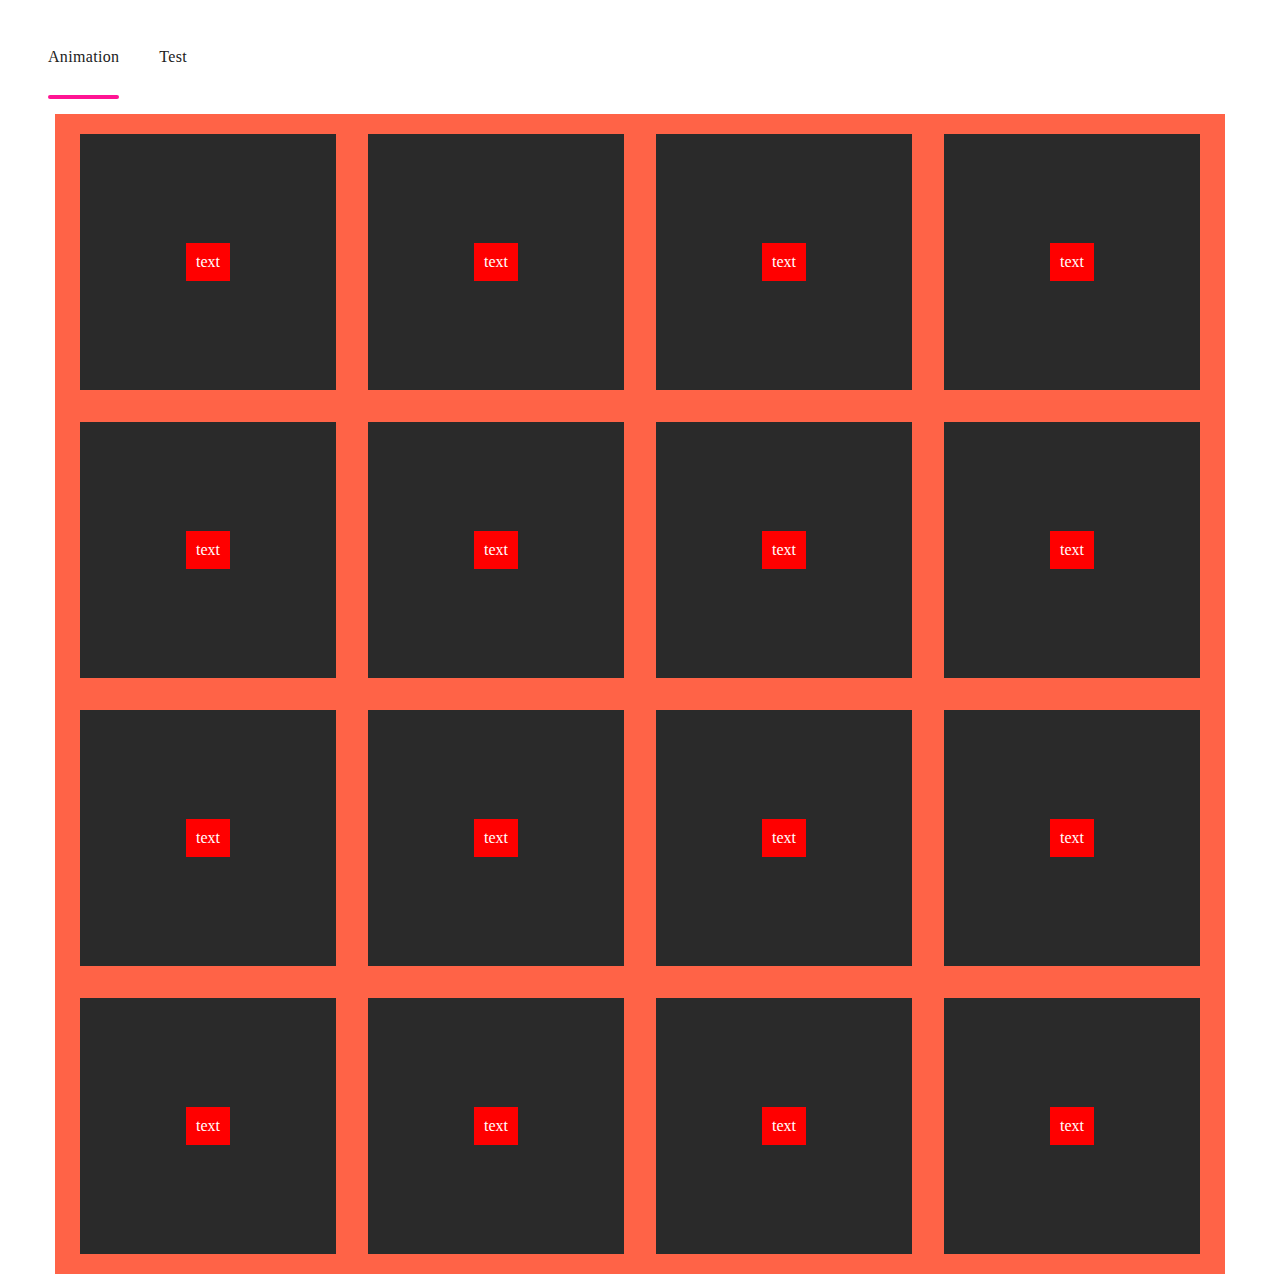
==== index.html @ f9399d8f "qwe" ====
<!DOCTYPE html>
<html lang="en">

<head>
    <meta charset="UTF-8" />
    <meta http-equiv="X-UA-Compatible" content="IE=edge" />
    <meta name="viewport" content="width=device-width, initial-scale=1.0" />
    <title>Document</title>
    <link rel="stylesheet" href="./css/styles.css" />
</head>

<body>
    <header class="header">
        <ul>
            <li><a class="header__link current" href="./index.html">Animation</a></li>
            <li><a class="header__link" href="./">Test</a></li>
            <li><a class="header__link" href=""></a></li>
        </ul>
    </header>
    <div class="container">
        <div class="thumb">
            <p class="text">text</p>
        </div>
        <div class="thumb">
            <p class="text">text</p>
        </div>
        <div class="thumb">
            <p class="text">text</p>
        </div>
        <div class="thumb">
            <p class="text">text</p>
        </div>
        <div class="thumb">
            <p class="text">text</p>
        </div>
        <div class="thumb">
            <p class="text">text</p>
        </div>
        <div class="thumb">
            <p class="text">text</p>
        </div>
        <div class="thumb">
            <p class="text">text</p>
        </div>
        <div class="thumb">
            <p class="text">text</p>
        </div>
        <div class="thumb">
            <p class="text">text</p>
        </div>
        <div class="thumb">
            <p class="text">text</p>
        </div>
        <div class="thumb">
            <p class="text">text</p>
        </div>
        <div class="thumb">
            <p class="text">text</p>
        </div>
        <div class="thumb">
            <p class="text">text</p>
        </div>
        <div class="thumb">
            <p class="text">text</p>
        </div>
        <div class="thumb">
            <p class="text">text</p>
        </div>
    </div>
</body>

</html>
---- css/styles.css ----
*,
*::after,
*::before {
  box-sizing: border-box;
}

.container {
  padding: 20px 0;
  width: 1170px;
  margin: 0 auto;
  display: flex;
  flex-wrap: wrap;
  justify-content: center;
  gap: 32px;

  background-color: tomato;
}

header ul {
  display: flex;
  gap: 40px;
  list-style: none;
}
header li {
  position: relative;
}
.header__link {
  display: block;
  padding: 32px 0;
  color: #212121;
  letter-spacing: 0.02em;
  transition: color 250ms cubic-bezier(0.4, 0, 0.2, 1);
  text-decoration: none;
}

.current::after {
  position: absolute;
  bottom: -1px;
  left: 0;
  content: "";
  width: 100%;
  height: 4px;
  border-radius: 2px;
  -webkit-animation: changeScale 500ms cubic-bezier(0.4, 0, 0.2, 1);
  animation: changeScale 500ms cubic-bezier(0.4, 0, 0.2, 1);
  background-color: deeppink;
}
.header__link:hover,
.header__link:focus {
  color: deeppink;
}

.thumb {
  position: relative;
  display: flex;
  align-items: center;
  justify-content: center;
  width: 256px;
  height: 256px;
  background-color: #2a2a2a;

  animation: thumbScale 500ms linear;
  transition: transform 500ms linear;
}

.thumb:focus,
.thumb:hover {
  transform: skew(-10deg);
}

.thumb::after {
  content: "";
  position: absolute;
  top: 50%;
  left: 50%;
  transform: translate(-50%, -50%);
  width: 236px;
  height: 236px;

  animation: afterBorder 2000ms linear infinite;
}

.text {
  z-index: 1;
  color: #ffffff;
  background-color: red;
  padding: 10px 10px;

  transform: rotate(0);
  transition: transform 500ms linear, background-color 500ms linear;
}

.text:hover,
.text:focus {
  transform: rotate(720deg);
  background-color: lightblue;
}

@keyframes afterBorder {
  0% {
    border: 3px dotted pink;
  }
  100% {
    border: 3px dashed pink;
  }
}

@keyframes thumbScale {
  0% {
    transform: scale(0);
  }

  100% {
    transform: scale(1);
  }
}
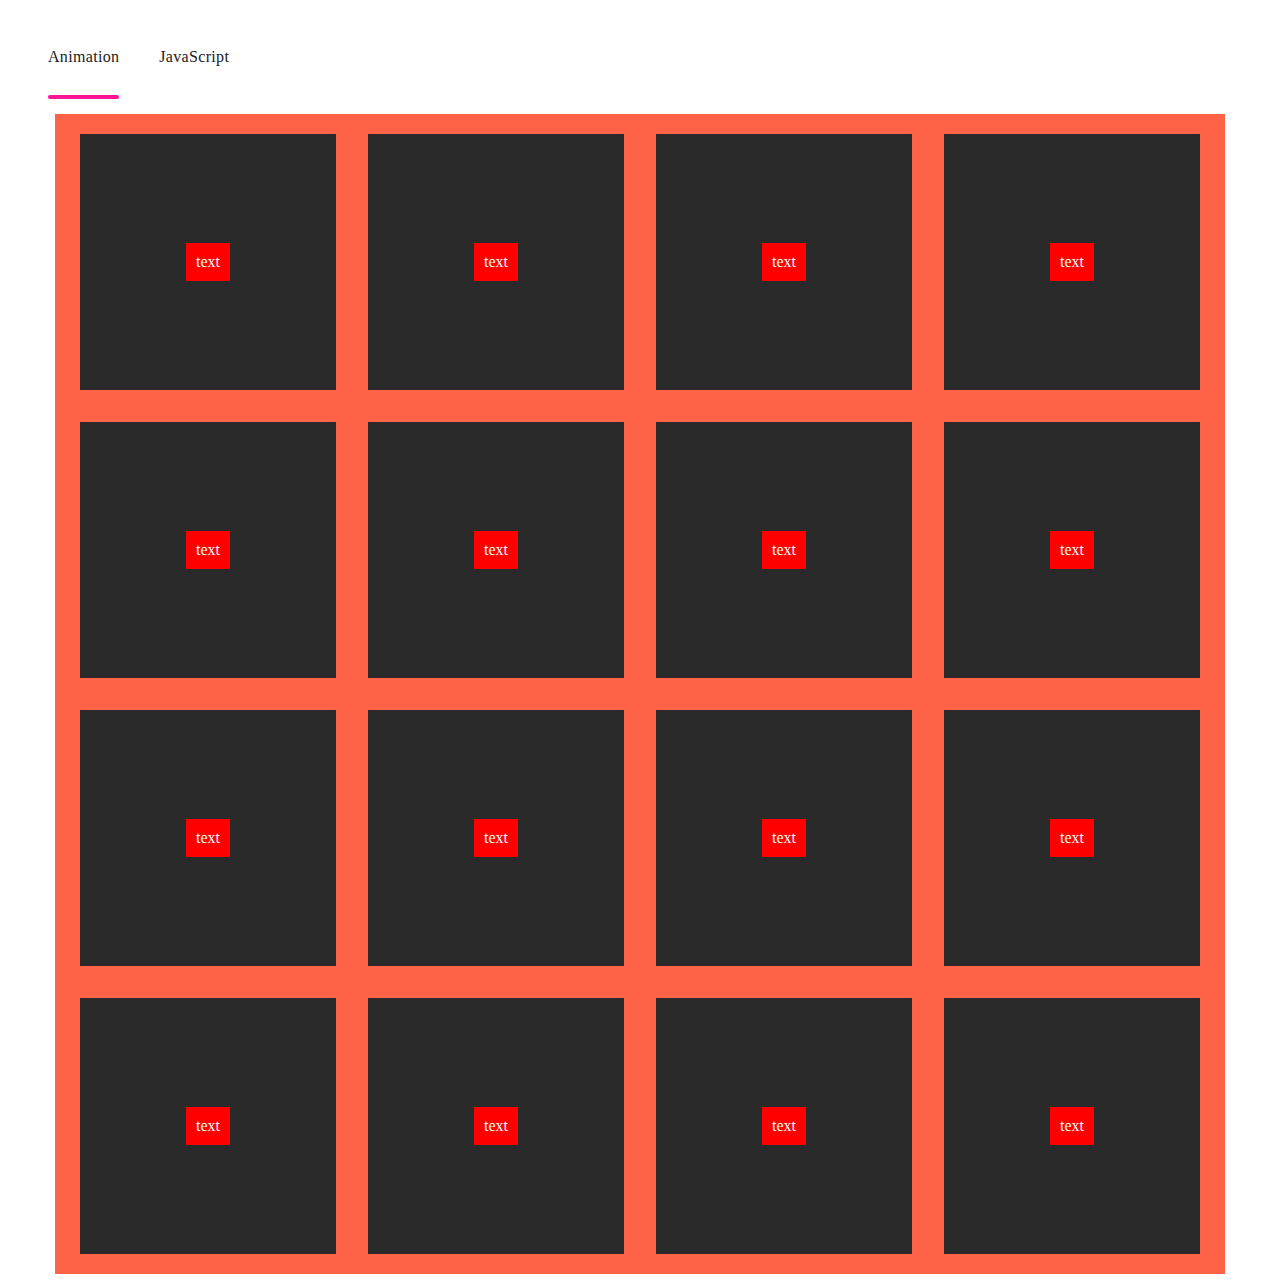
==== commit f68a5050: "qweqwe" ====
--- a/index.html
+++ b/index.html
@@ -12,8 +12,8 @@
 <body>
     <header class="header">
         <ul>
-            <li><a class="header__link current" href="./index.html">Animation</a></li>
-            <li><a class="header__link" href="./">Test</a></li>
+            <li><a class="header__link header__link--current" href="./index.html">Animation</a></li>
+            <li><a class="header__link" href="./js.html">JavaScript</a></li>
             <li><a class="header__link" href=""></a></li>
         </ul>
     </header>
@@ -67,6 +67,7 @@
             <p class="text">text</p>
         </div>
     </div>
+
 </body>
 
 </html>--- a/css/styles.css
+++ b/css/styles.css
@@ -1,116 +1,116 @@
 *,
 *::after,
 *::before {
-  box-sizing: border-box;
+	box-sizing: border-box;
 }
 
 .container {
-  padding: 20px 0;
-  width: 1170px;
-  margin: 0 auto;
-  display: flex;
-  flex-wrap: wrap;
-  justify-content: center;
-  gap: 32px;
+	padding: 20px 0;
+	width: 1170px;
+	margin: 0 auto;
+	display: flex;
+	flex-wrap: wrap;
+	justify-content: center;
+	gap: 32px;
 
-  background-color: tomato;
+	background-color: tomato;
 }
 
 header ul {
-  display: flex;
-  gap: 40px;
-  list-style: none;
+	display: flex;
+	gap: 40px;
+	list-style: none;
 }
 header li {
-  position: relative;
+	position: relative;
 }
 .header__link {
-  display: block;
-  padding: 32px 0;
-  color: #212121;
-  letter-spacing: 0.02em;
-  transition: color 250ms cubic-bezier(0.4, 0, 0.2, 1);
-  text-decoration: none;
+	display: block;
+	padding: 32px 0;
+	color: #212121;
+	letter-spacing: 0.02em;
+	transition: color 250ms cubic-bezier(0.4, 0, 0.2, 1);
+	text-decoration: none;
 }
 
-.current::after {
-  position: absolute;
-  bottom: -1px;
-  left: 0;
-  content: "";
-  width: 100%;
-  height: 4px;
-  border-radius: 2px;
-  -webkit-animation: changeScale 500ms cubic-bezier(0.4, 0, 0.2, 1);
-  animation: changeScale 500ms cubic-bezier(0.4, 0, 0.2, 1);
-  background-color: deeppink;
+.header__link--current::after {
+	position: absolute;
+	bottom: -1px;
+	left: 0;
+	content: '';
+	width: 100%;
+	height: 4px;
+	border-radius: 2px;
+	-webkit-animation: changeScale 500ms cubic-bezier(0.4, 0, 0.2, 1);
+	animation: changeScale 500ms cubic-bezier(0.4, 0, 0.2, 1);
+	background-color: deeppink;
 }
 .header__link:hover,
 .header__link:focus {
-  color: deeppink;
+	color: deeppink;
 }
 
 .thumb {
-  position: relative;
-  display: flex;
-  align-items: center;
-  justify-content: center;
-  width: 256px;
-  height: 256px;
-  background-color: #2a2a2a;
+	position: relative;
+	display: flex;
+	align-items: center;
+	justify-content: center;
+	width: 256px;
+	height: 256px;
+	background-color: #2a2a2a;
 
-  animation: thumbScale 500ms linear;
-  transition: transform 500ms linear;
+	animation: thumbScale 500ms linear;
+	transition: transform 500ms linear;
 }
 
 .thumb:focus,
 .thumb:hover {
-  transform: skew(-10deg);
+	transform: skew(-10deg);
 }
 
 .thumb::after {
-  content: "";
-  position: absolute;
-  top: 50%;
-  left: 50%;
-  transform: translate(-50%, -50%);
-  width: 236px;
-  height: 236px;
+	content: '';
+	position: absolute;
+	top: 50%;
+	left: 50%;
+	transform: translate(-50%, -50%);
+	width: 236px;
+	height: 236px;
 
-  animation: afterBorder 2000ms linear infinite;
+	animation: afterBorder 2000ms linear infinite;
 }
 
 .text {
-  z-index: 1;
-  color: #ffffff;
-  background-color: red;
-  padding: 10px 10px;
+	z-index: 1;
+	color: #ffffff;
+	background-color: red;
+	padding: 10px 10px;
 
-  transform: rotate(0);
-  transition: transform 500ms linear, background-color 500ms linear;
+	transform: rotate(0);
+	transition: transform 500ms linear, background-color 500ms linear;
 }
 
 .text:hover,
 .text:focus {
-  transform: rotate(720deg);
-  background-color: lightblue;
+	transform: rotate(720deg);
+	background-color: lightblue;
 }
 
 @keyframes afterBorder {
-  0% {
-    border: 3px dotted pink;
-  }
-  100% {
-    border: 3px dashed pink;
-  }
+	0% {
+		border: 3px dotted pink;
+	}
+	100% {
+		border: 3px dashed pink;
+	}
 }
 
 @keyframes thumbScale {
-  0% {
-    transform: scale(0);
-  }
+	0% {
+		transform: scale(0);
+	}
 
-  100% {
-    transform: scale(1);
-  }
+	100% {
+		transform: scale(1);
+	}
 }
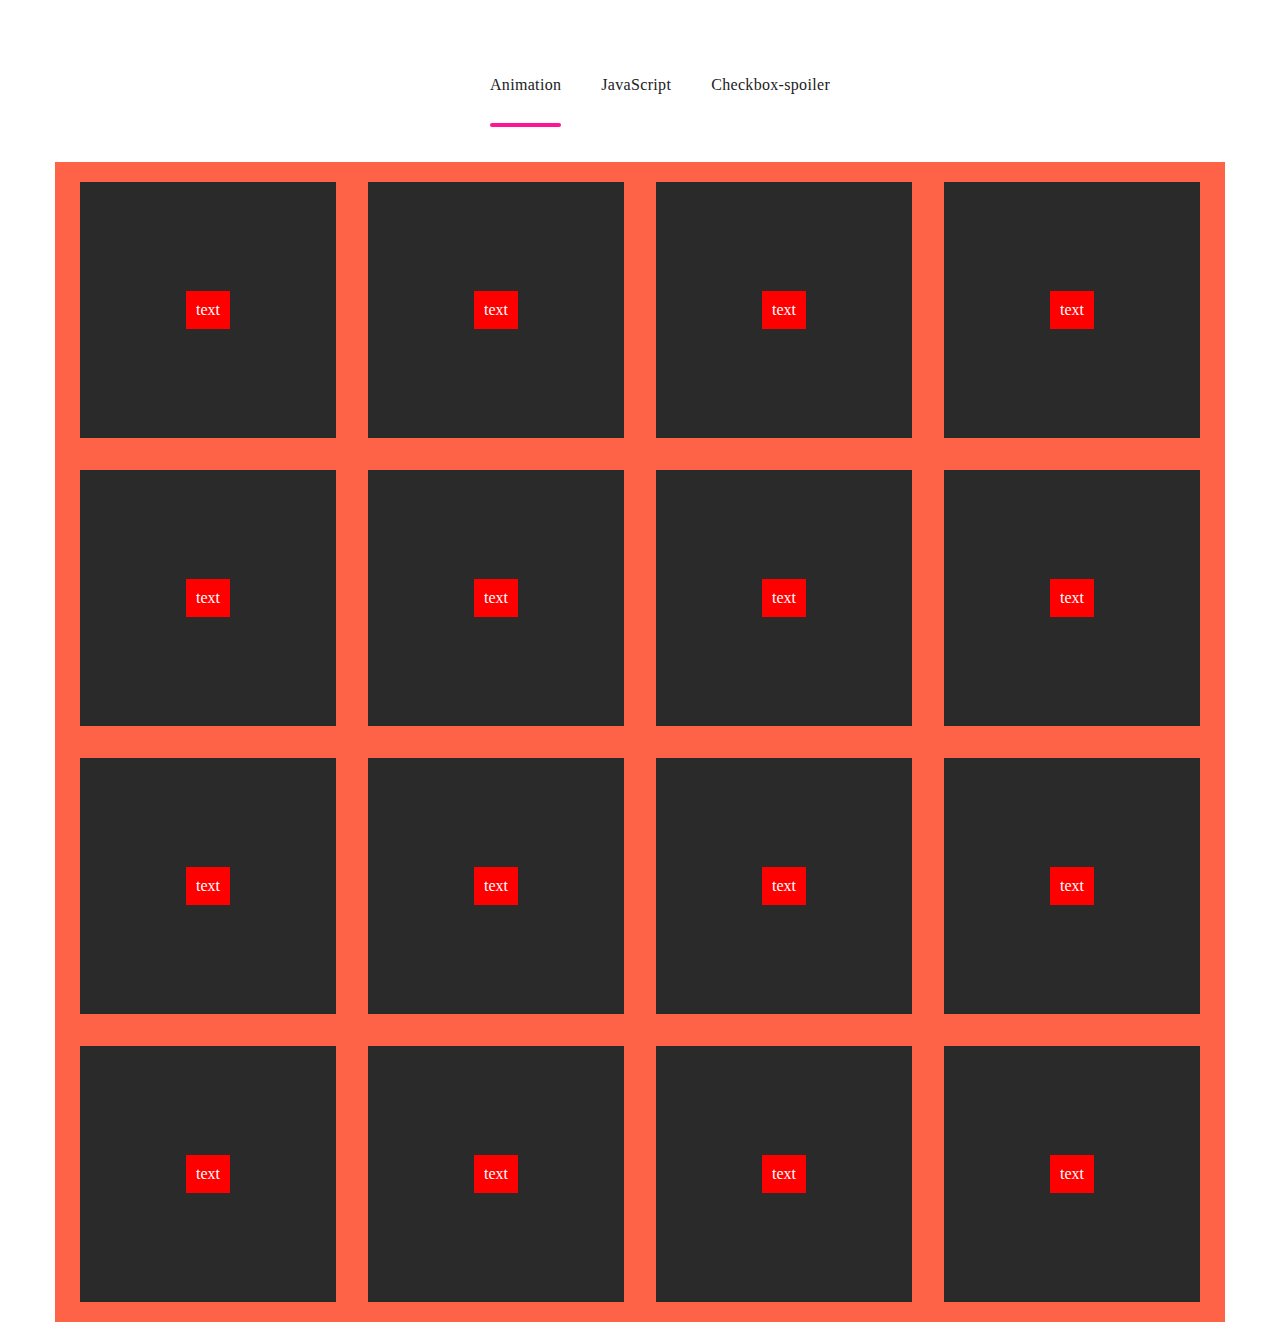
==== commit 3713f87e: "qweqew" ====
--- a/index.html
+++ b/index.html
@@ -6,18 +6,20 @@
     <meta http-equiv="X-UA-Compatible" content="IE=edge" />
     <meta name="viewport" content="width=device-width, initial-scale=1.0" />
     <title>Document</title>
-    <link rel="stylesheet" href="./css/styles.css" />
+    <link rel="stylesheet" href="./css/main.min.css" />
 </head>
 
 <body>
     <header class="header">
-        <ul>
-            <li><a class="header__link header__link--current" href="./index.html">Animation</a></li>
-            <li><a class="header__link" href="./js.html">JavaScript</a></li>
-            <li><a class="header__link" href=""></a></li>
-        </ul>
+        <div class="container">
+            <ul>
+                <li><a class="header__link header__link--current" href="./index.html">Animation</a></li>
+                <li><a class="header__link" href="./js.html">JavaScript</a></li>
+                <li><a class="header__link" href="./checkbox-spoiler.html">Checkbox-spoiler</a></li>
+            </ul>
+        </div>
     </header>
-    <div class="container">
+    <div class="container animation__container">
         <div class="thumb">
             <p class="text">text</p>
         </div>
--- a/css/main.min.css
+++ b/css/main.min.css
@@ -0,0 +1 @@
+*,*::after,*::before{-webkit-box-sizing:border-box;box-sizing:border-box}.container{padding:20px 0;width:1170px;margin:0 auto;display:-webkit-box;display:-ms-flexbox;display:flex;-ms-flex-wrap:wrap;flex-wrap:wrap;-webkit-box-pack:center;-ms-flex-pack:center;justify-content:center;gap:32px}.animation__container{background-color:tomato}header ul{display:-webkit-box;display:-ms-flexbox;display:flex;gap:40px;list-style:none}header li{position:relative}.header__link{display:block;padding:32px 0;color:#212121;letter-spacing:.02em;-webkit-transition:color 250ms cubic-bezier(0.4, 0, 0.2, 1);transition:color 250ms cubic-bezier(0.4, 0, 0.2, 1);text-decoration:none}.header__link--current::after{position:absolute;bottom:-1px;left:0;content:"";width:100%;height:4px;border-radius:2px;-webkit-animation:changeScale 500ms cubic-bezier(0.4, 0, 0.2, 1);animation:changeScale 500ms cubic-bezier(0.4, 0, 0.2, 1);background-color:#ff1493}.header__link:hover,.header__link:focus{color:#ff1493}.thumb{position:relative;display:-webkit-box;display:-ms-flexbox;display:flex;-webkit-box-align:center;-ms-flex-align:center;align-items:center;-webkit-box-pack:center;-ms-flex-pack:center;justify-content:center;width:256px;height:256px;background-color:#2a2a2a;-webkit-animation:thumbScale 500ms linear;animation:thumbScale 500ms linear;-webkit-transition:-webkit-transform 500ms linear;transition:-webkit-transform 500ms linear;transition:transform 500ms linear;transition:transform 500ms linear, -webkit-transform 500ms linear}.thumb:focus,.thumb:hover{-webkit-transform:skew(-10deg);transform:skew(-10deg)}.thumb::after{content:"";position:absolute;top:50%;left:50%;-webkit-transform:translate(-50%, -50%);transform:translate(-50%, -50%);width:236px;height:236px;-webkit-animation:afterBorder 2000ms linear infinite;animation:afterBorder 2000ms linear infinite}.text{z-index:1;color:#fff;background-color:red;padding:10px 10px;-webkit-transform:rotate(0);transform:rotate(0);-webkit-transition:background-color 500ms linear,-webkit-transform 500ms linear;transition:background-color 500ms linear,-webkit-transform 500ms linear;transition:transform 500ms linear,background-color 500ms linear;transition:transform 500ms linear,background-color 500ms linear,-webkit-transform 500ms linear}.text:hover,.text:focus{-webkit-transform:rotate(720deg);transform:rotate(720deg);background-color:#add8e6}@-webkit-keyframes afterBorder{0%{border:3px dotted pink}100%{border:3px dashed pink}}@keyframes afterBorder{0%{border:3px dotted pink}100%{border:3px dashed pink}}@-webkit-keyframes thumbScale{0%{-webkit-transform:scale(0);transform:scale(0)}100%{-webkit-transform:scale(1);transform:scale(1)}}@keyframes thumbScale{0%{-webkit-transform:scale(0);transform:scale(0)}100%{-webkit-transform:scale(1);transform:scale(1)}}input{position:absolute;width:1px;height:1px;margin:-1px;border:0;padding:0;white-space:nowrap;-webkit-clip-path:inset(100%);clip-path:inset(100%);clip:rect(0 0 0 0);overflow:hidden}.close{display:none}input:checked+.close{display:block}input:checked~label>.text-close{display:none}input:not(:checked)~label>.text-close{display:block}input:checked~label>.text-open{display:block}input:not(:checked)~label>.text-open{display:none}.label{text-transform:uppercase;background:rgba(0,0,0,0);cursor:pointer;position:relative;border:2px solid;border-color:#323232;border-radius:10px;display:-webkit-box;display:-ms-flexbox;display:flex;-webkit-box-align:center;-ms-flex-align:center;align-items:center;-webkit-box-pack:center;-ms-flex-pack:center;justify-content:center;margin:5px 0 0 0;width:110px;height:30px;font-family:sans-serif;font-weight:900;line-height:1}.label::before{content:"";height:2px;width:10px;position:absolute;left:5px;top:-2px;display:block;background:#fff;-webkit-transition:500ms ease-in-out;transition:500ms ease-in-out}.label::after{content:"";height:2px;width:10px;position:absolute;right:5px;bottom:-2px;display:block;background:#fff;-webkit-transition:500ms ease-in-out;transition:500ms ease-in-out}.label:focus::before,.label:hover::before{left:calc(100% - 20px)}.label:focus::after,.label:hover::after{right:calc(100% - 20px)}.text-open{color:red}.text-close{color:green}/*# sourceMappingURL=main.min.css.map */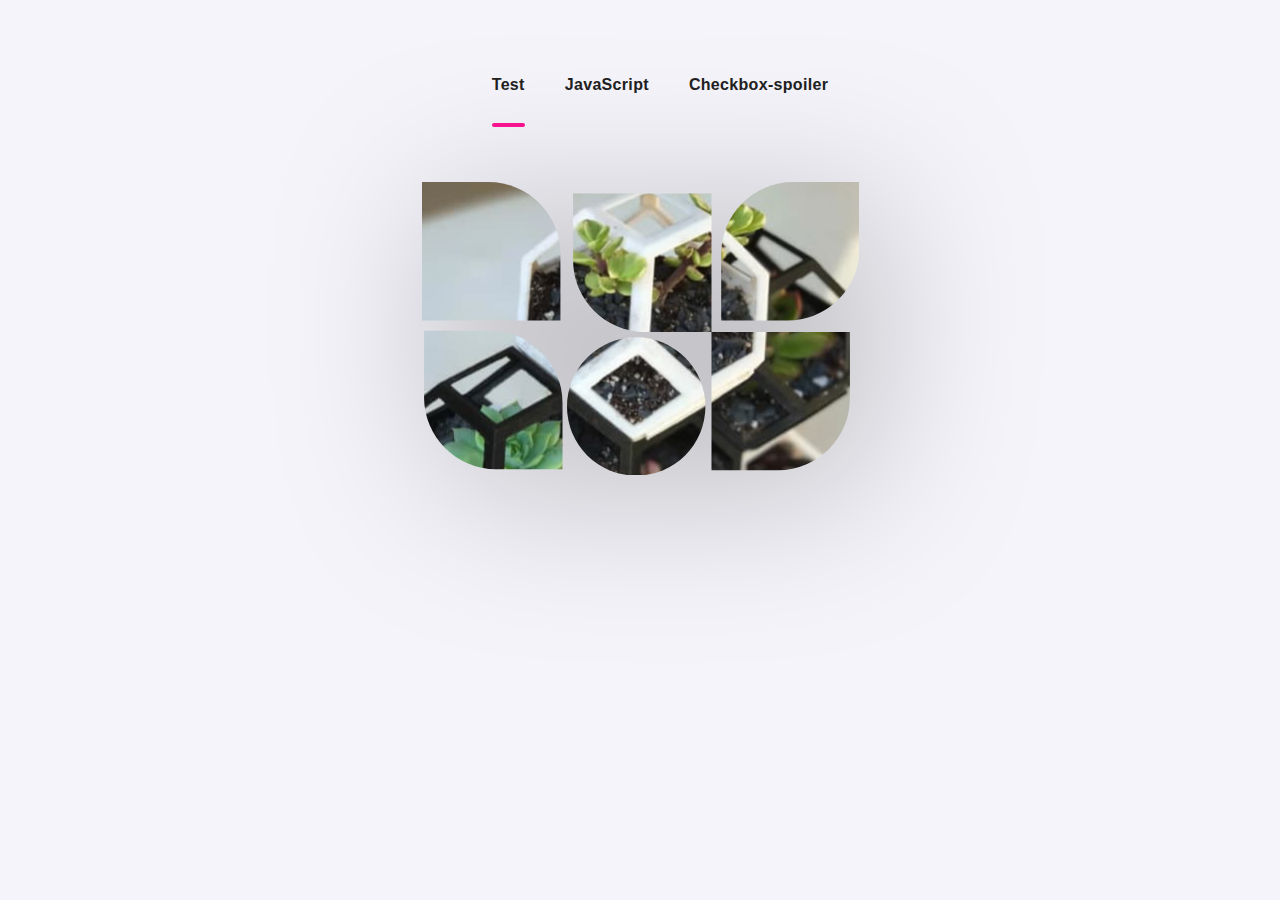
==== commit db10ac5b: "qwe" ====
--- a/index.html
+++ b/index.html
@@ -2,9 +2,9 @@
 <html lang="en">
 
 <head>
-    <meta charset="UTF-8" />
-    <meta http-equiv="X-UA-Compatible" content="IE=edge" />
-    <meta name="viewport" content="width=device-width, initial-scale=1.0" />
+    <meta charset="UTF-8">
+    <meta http-equiv="X-UA-Compatible" content="IE=edge">
+    <meta name="viewport" content="width=device-width, initial-scale=1.0">
     <title>Document</title>
     <link rel="stylesheet" href="./css/main.min.css" />
 </head>
@@ -13,63 +13,23 @@
     <header class="header">
         <div class="container">
             <ul>
-                <li><a class="header__link header__link--current" href="./index.html">Animation</a></li>
+                <li><a class="header__link header__link--current" href="./index.html">Test</a></li>
                 <li><a class="header__link" href="./js.html">JavaScript</a></li>
                 <li><a class="header__link" href="./checkbox-spoiler.html">Checkbox-spoiler</a></li>
             </ul>
         </div>
     </header>
-    <div class="container animation__container">
-        <div class="thumb">
-            <p class="text">text</p>
-        </div>
-        <div class="thumb">
-            <p class="text">text</p>
-        </div>
-        <div class="thumb">
-            <p class="text">text</p>
-        </div>
-        <div class="thumb">
-            <p class="text">text</p>
-        </div>
-        <div class="thumb">
-            <p class="text">text</p>
-        </div>
-        <div class="thumb">
-            <p class="text">text</p>
-        </div>
-        <div class="thumb">
-            <p class="text">text</p>
-        </div>
-        <div class="thumb">
-            <p class="text">text</p>
-        </div>
-        <div class="thumb">
-            <p class="text">text</p>
-        </div>
-        <div class="thumb">
-            <p class="text">text</p>
-        </div>
-        <div class="thumb">
-            <p class="text">text</p>
-        </div>
-        <div class="thumb">
-            <p class="text">text</p>
-        </div>
-        <div class="thumb">
-            <p class="text">text</p>
-        </div>
-        <div class="thumb">
-            <p class="text">text</p>
-        </div>
-        <div class="thumb">
-            <p class="text">text</p>
-        </div>
-        <div class="thumb">
-            <p class="text">text</p>
-        </div>
-    </div>
-
+    <main>
+        <section>
+            <div class="container">
+                <div class="gradient">
+                    <div class="background-img">
+                    </div>
+                </div>
+            </div>
+            </div>
+        </section>
+    </main>
 </body>
 
 </html>--- a/css/main.min.css
+++ b/css/main.min.css
@@ -1 +1 @@
-*,*::after,*::before{-webkit-box-sizing:border-box;box-sizing:border-box}.container{padding:20px 0;width:1170px;margin:0 auto;display:-webkit-box;display:-ms-flexbox;display:flex;-ms-flex-wrap:wrap;flex-wrap:wrap;-webkit-box-pack:center;-ms-flex-pack:center;justify-content:center;gap:32px}.animation__container{background-color:tomato}header ul{display:-webkit-box;display:-ms-flexbox;display:flex;gap:40px;list-style:none}header li{position:relative}.header__link{display:block;padding:32px 0;color:#212121;letter-spacing:.02em;-webkit-transition:color 250ms cubic-bezier(0.4, 0, 0.2, 1);transition:color 250ms cubic-bezier(0.4, 0, 0.2, 1);text-decoration:none}.header__link--current::after{position:absolute;bottom:-1px;left:0;content:"";width:100%;height:4px;border-radius:2px;-webkit-animation:changeScale 500ms cubic-bezier(0.4, 0, 0.2, 1);animation:changeScale 500ms cubic-bezier(0.4, 0, 0.2, 1);background-color:#ff1493}.header__link:hover,.header__link:focus{color:#ff1493}.thumb{position:relative;display:-webkit-box;display:-ms-flexbox;display:flex;-webkit-box-align:center;-ms-flex-align:center;align-items:center;-webkit-box-pack:center;-ms-flex-pack:center;justify-content:center;width:256px;height:256px;background-color:#2a2a2a;-webkit-animation:thumbScale 500ms linear;animation:thumbScale 500ms linear;-webkit-transition:-webkit-transform 500ms linear;transition:-webkit-transform 500ms linear;transition:transform 500ms linear;transition:transform 500ms linear, -webkit-transform 500ms linear}.thumb:focus,.thumb:hover{-webkit-transform:skew(-10deg);transform:skew(-10deg)}.thumb::after{content:"";position:absolute;top:50%;left:50%;-webkit-transform:translate(-50%, -50%);transform:translate(-50%, -50%);width:236px;height:236px;-webkit-animation:afterBorder 2000ms linear infinite;animation:afterBorder 2000ms linear infinite}.text{z-index:1;color:#fff;background-color:red;padding:10px 10px;-webkit-transform:rotate(0);transform:rotate(0);-webkit-transition:background-color 500ms linear,-webkit-transform 500ms linear;transition:background-color 500ms linear,-webkit-transform 500ms linear;transition:transform 500ms linear,background-color 500ms linear;transition:transform 500ms linear,background-color 500ms linear,-webkit-transform 500ms linear}.text:hover,.text:focus{-webkit-transform:rotate(720deg);transform:rotate(720deg);background-color:#add8e6}@-webkit-keyframes afterBorder{0%{border:3px dotted pink}100%{border:3px dashed pink}}@keyframes afterBorder{0%{border:3px dotted pink}100%{border:3px dashed pink}}@-webkit-keyframes thumbScale{0%{-webkit-transform:scale(0);transform:scale(0)}100%{-webkit-transform:scale(1);transform:scale(1)}}@keyframes thumbScale{0%{-webkit-transform:scale(0);transform:scale(0)}100%{-webkit-transform:scale(1);transform:scale(1)}}input{position:absolute;width:1px;height:1px;margin:-1px;border:0;padding:0;white-space:nowrap;-webkit-clip-path:inset(100%);clip-path:inset(100%);clip:rect(0 0 0 0);overflow:hidden}.close{display:none}input:checked+.close{display:block}input:checked~label>.text-close{display:none}input:not(:checked)~label>.text-close{display:block}input:checked~label>.text-open{display:block}input:not(:checked)~label>.text-open{display:none}.label{text-transform:uppercase;background:rgba(0,0,0,0);cursor:pointer;position:relative;border:2px solid;border-color:#323232;border-radius:10px;display:-webkit-box;display:-ms-flexbox;display:flex;-webkit-box-align:center;-ms-flex-align:center;align-items:center;-webkit-box-pack:center;-ms-flex-pack:center;justify-content:center;margin:5px 0 0 0;width:110px;height:30px;font-family:sans-serif;font-weight:900;line-height:1}.label::before{content:"";height:2px;width:10px;position:absolute;left:5px;top:-2px;display:block;background:#fff;-webkit-transition:500ms ease-in-out;transition:500ms ease-in-out}.label::after{content:"";height:2px;width:10px;position:absolute;right:5px;bottom:-2px;display:block;background:#fff;-webkit-transition:500ms ease-in-out;transition:500ms ease-in-out}.label:focus::before,.label:hover::before{left:calc(100% - 20px)}.label:focus::after,.label:hover::after{right:calc(100% - 20px)}.text-open{color:red}.text-close{color:green}/*# sourceMappingURL=main.min.css.map */+*,*::after,*::before{-webkit-box-sizing:border-box;box-sizing:border-box}.container{padding:20px 0;width:1170px;margin:0 auto;display:-webkit-box;display:-ms-flexbox;display:flex;-ms-flex-wrap:wrap;flex-wrap:wrap;-webkit-box-pack:center;-ms-flex-pack:center;justify-content:center;gap:32px}.animation__container{background-color:tomato}header ul{display:-webkit-box;display:-ms-flexbox;display:flex;gap:40px;list-style:none}header li{position:relative}.header__link{display:block;padding:32px 0;color:#212121;letter-spacing:.02em;-webkit-transition:color 250ms cubic-bezier(0.4, 0, 0.2, 1);transition:color 250ms cubic-bezier(0.4, 0, 0.2, 1);text-decoration:none}.header__link--current::after{position:absolute;bottom:-1px;left:0;content:"";width:100%;height:4px;border-radius:2px;-webkit-animation:changeScale 500ms cubic-bezier(0.4, 0, 0.2, 1);animation:changeScale 500ms cubic-bezier(0.4, 0, 0.2, 1);background-color:#ff1493}.header__link:hover,.header__link:focus{color:#ff1493}.thumb{position:relative;display:-webkit-box;display:-ms-flexbox;display:flex;-webkit-box-align:center;-ms-flex-align:center;align-items:center;-webkit-box-pack:center;-ms-flex-pack:center;justify-content:center;width:256px;height:256px;background-color:#2a2a2a;-webkit-animation:thumbScale 500ms linear;animation:thumbScale 500ms linear;-webkit-transition:-webkit-transform 500ms linear;transition:-webkit-transform 500ms linear;transition:transform 500ms linear;transition:transform 500ms linear, -webkit-transform 500ms linear}.thumb:focus,.thumb:hover{-webkit-transform:skew(-10deg);transform:skew(-10deg)}.thumb::after{content:"";position:absolute;top:50%;left:50%;-webkit-transform:translate(-50%, -50%);transform:translate(-50%, -50%);width:236px;height:236px;-webkit-animation:afterBorder 2000ms linear infinite;animation:afterBorder 2000ms linear infinite}.text{z-index:1;color:#fff;background-color:red;padding:10px 10px;-webkit-transform:rotate(0);transform:rotate(0);-webkit-transition:background-color 500ms linear,-webkit-transform 500ms linear;transition:background-color 500ms linear,-webkit-transform 500ms linear;transition:transform 500ms linear,background-color 500ms linear;transition:transform 500ms linear,background-color 500ms linear,-webkit-transform 500ms linear}.text:hover,.text:focus{-webkit-transform:rotate(720deg);transform:rotate(720deg);background-color:#add8e6}@-webkit-keyframes afterBorder{0%{border:3px dotted pink}100%{border:3px dashed pink}}@keyframes afterBorder{0%{border:3px dotted pink}100%{border:3px dashed pink}}@-webkit-keyframes thumbScale{0%{-webkit-transform:scale(0);transform:scale(0)}100%{-webkit-transform:scale(1);transform:scale(1)}}@keyframes thumbScale{0%{-webkit-transform:scale(0);transform:scale(0)}100%{-webkit-transform:scale(1);transform:scale(1)}}body{font-family:sans-serif;font-weight:600;background-color:#f5f4fa}.container__check{background-color:#fff;-webkit-box-shadow:0px 1px 1px rgba(0,0,0,.12),0px 4px 4px rgba(0,0,0,.06),1px 4px 6px rgba(0,0,0,.16);box-shadow:0px 1px 1px rgba(0,0,0,.12),0px 4px 4px rgba(0,0,0,.06),1px 4px 6px rgba(0,0,0,.16);padding:30px 15px}input{position:absolute;width:1px;height:1px;margin:-1px;border:0;padding:0;white-space:nowrap;-webkit-clip-path:inset(100%);clip-path:inset(100%);clip:rect(0 0 0 0);overflow:hidden}.thumb-text{display:-webkit-box;display:-ms-flexbox;display:flex;-webkit-box-orient:vertical;-webkit-box-direction:normal;-ms-flex-direction:column;flex-direction:column;-webkit-box-align:center;-ms-flex-align:center;align-items:center;overflow:hidden;position:relative;width:100%}.close{padding:10px;position:absolute;top:0;left:0;-webkit-transform:translateX(-100%);transform:translateX(-100%);-webkit-transform-origin:bottom;transform-origin:bottom;border:1px solid rgba(0,0,0,.555);border-radius:4px;opacity:0;-webkit-transition:opacity 100ms linear,-webkit-transform 500ms ease-in-out;transition:opacity 100ms linear,-webkit-transform 500ms ease-in-out;transition:transform 500ms ease-in-out,opacity 100ms linear;transition:transform 500ms ease-in-out,opacity 100ms linear,-webkit-transform 500ms ease-in-out}input:checked+.thumb-text>.close{position:relative;-webkit-transform:translateX(0);transform:translateX(0);-webkit-transform-origin:top;transform-origin:top;opacity:1}.label{display:-webkit-box;display:-ms-flexbox;display:flex;-webkit-box-pack:center;-ms-flex-pack:center;justify-content:center;text-transform:uppercase;cursor:pointer;position:relative;border:2px solid;border-color:#323232;border-radius:10px;display:flex;-webkit-box-align:center;-ms-flex-align:center;align-items:center;justify-content:center;margin:5px 0 0 0;width:140px;height:40px;font-family:sans-serif;font-weight:900;line-height:1;overflow:hidden;-webkit-transition:500ms ease-in-out;transition:500ms ease-in-out}input:checked~.thumb-text>.label{background-color:#f08080}input:not(:checked)~.thumb-text>.label{background-color:#90ee90}.more-less{position:relative;width:64px;height:100%}.text-open{position:absolute;top:50%;left:0;color:darkred;-webkit-transform:translateY(-200%);transform:translateY(-200%);-webkit-transition:500ms ease-in-out;transition:500ms ease-in-out}input:checked~.thumb-text>label>.more-less .text-open{-webkit-transform:translateY(-50%);transform:translateY(-50%)}.text-close{position:absolute;top:50%;left:0;color:#006400;-webkit-transform:translateY(-50%);transform:translateY(-50%);-webkit-transition:500ms ease-in-out;transition:500ms ease-in-out}input:checked~.thumb-text>label>.more-less .text-close{-webkit-transform:translateY(200%);transform:translateY(200%)}.gradient{-webkit-filter:drop-shadow(20px 20px 80px rgba(0, 0, 0, 0.25));filter:drop-shadow(20px 20px 80px rgba(0, 0, 0, 0.25))}.background-img{width:437px;height:293px;background-image:url(../img/decor-img.jpg);background-repeat:no-repeat;background-position:center;background-size:cover;-webkit-mask-image:url(../img/mask.svg);mask-image:url(../img/mask.svg);-webkit-box-shadow:20px 80px rgba(0,0,0,.25);box-shadow:20px 80px rgba(0,0,0,.25)}/*# sourceMappingURL=main.min.css.map */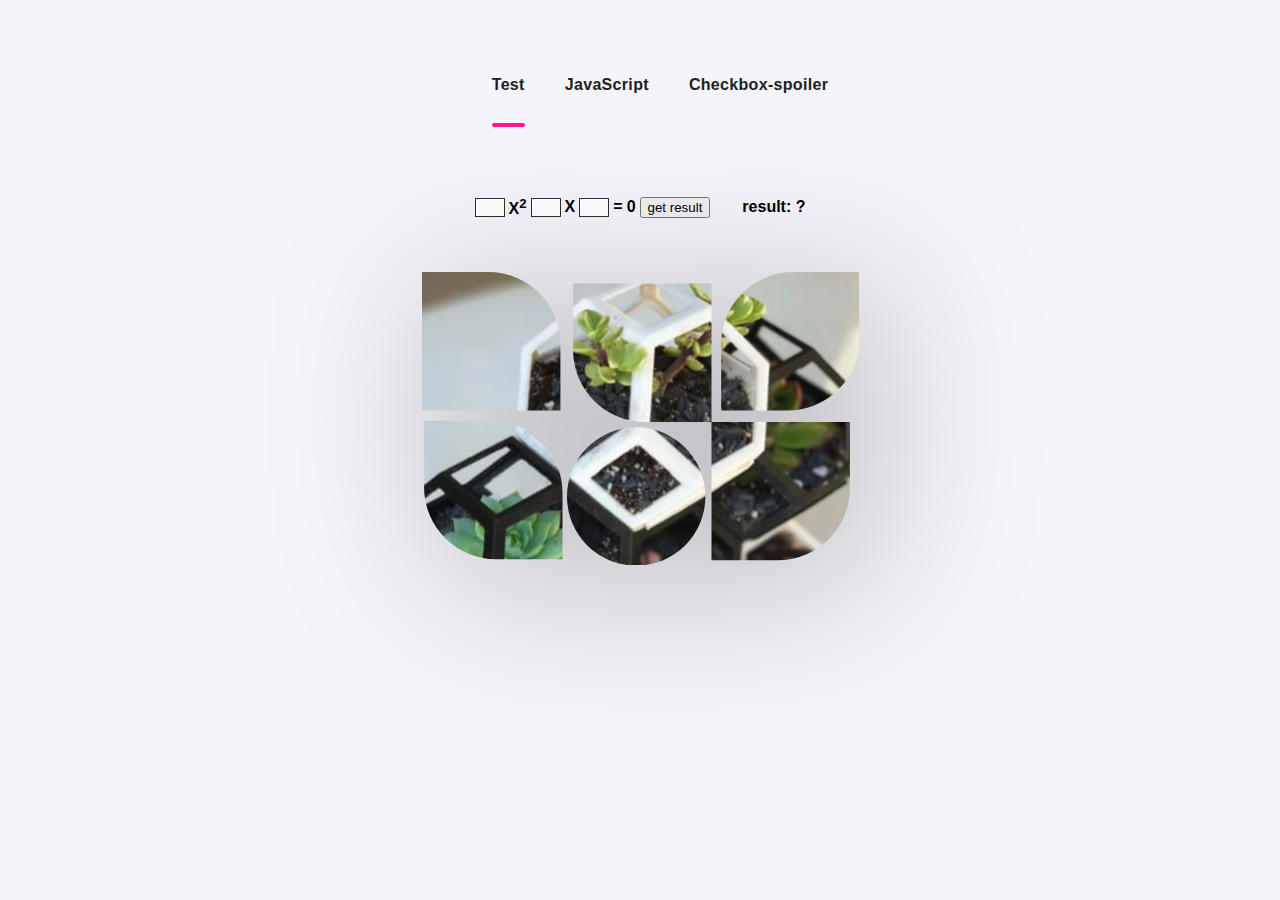
==== commit a00ac76f: "add func calculate quadr eq" ====
--- a/index.html
+++ b/index.html
@@ -22,6 +22,21 @@
     <main>
         <section>
             <div class="container">
+                <form class="form">
+                    <input name="a" type="number" onwheel="return false;">
+                    <span>X<sup>2</sup></span>
+                    <input name="b" type="number" onwheel="return false;">
+                    <span>X</span>
+                    <input name="c" type="number" onwheel="return false;">
+                    <span>=</span>
+                    <span>0</span>
+                    <button>get result</button>                    
+                </form>
+                <p>result: <span class="result">?</span></p>
+            </div>
+        </section>
+        <section>
+            <div class="container">
                 <div class="gradient">
                     <div class="background-img">
                     </div>
@@ -30,6 +45,42 @@
             </div>
         </section>
     </main>
+    <script>
+        const form = document.querySelector('.form');
+        const result = document.querySelector('.result')
+
+        const calculate = (a,b,c) => {            
+            const results = {};
+            const discriminant = b**2 - 4 * a * c;
+            if( discriminant > 0) {
+                const x1 = (-b + discriminant**0.5) / (2 * a)
+                const x2 = (-b - discriminant**0.5) / (2 * a)
+                results.x1 = x1;
+                results.x2 = x2;
+            } else if (discriminant === 0) {
+                const x = -b / (2 * a);
+                results.x = x;
+            } else {
+                results.x = 'No roots';
+            }
+            return results;
+        }
+
+        const renderRoots = (results) => {
+            result.innerHTML = Object.entries(results)
+            .map(([key, value]) => ` ${key} = ${value}`)
+        }
+        
+        const onSubmit = (e) => {
+            e.preventDefault();
+            const [ a, b, c ] = e.target.elements;
+            const results = calculate(a.value, b.value, c.value);  
+            renderRoots(results)
+        }
+
+        form.addEventListener('submit', onSubmit)
+
+    </script>
 </body>
 
 </html>--- a/css/main.min.css
+++ b/css/main.min.css
@@ -1 +1 @@
-*,*::after,*::before{-webkit-box-sizing:border-box;box-sizing:border-box}.container{padding:20px 0;width:1170px;margin:0 auto;display:-webkit-box;display:-ms-flexbox;display:flex;-ms-flex-wrap:wrap;flex-wrap:wrap;-webkit-box-pack:center;-ms-flex-pack:center;justify-content:center;gap:32px}.animation__container{background-color:tomato}header ul{display:-webkit-box;display:-ms-flexbox;display:flex;gap:40px;list-style:none}header li{position:relative}.header__link{display:block;padding:32px 0;color:#212121;letter-spacing:.02em;-webkit-transition:color 250ms cubic-bezier(0.4, 0, 0.2, 1);transition:color 250ms cubic-bezier(0.4, 0, 0.2, 1);text-decoration:none}.header__link--current::after{position:absolute;bottom:-1px;left:0;content:"";width:100%;height:4px;border-radius:2px;-webkit-animation:changeScale 500ms cubic-bezier(0.4, 0, 0.2, 1);animation:changeScale 500ms cubic-bezier(0.4, 0, 0.2, 1);background-color:#ff1493}.header__link:hover,.header__link:focus{color:#ff1493}.thumb{position:relative;display:-webkit-box;display:-ms-flexbox;display:flex;-webkit-box-align:center;-ms-flex-align:center;align-items:center;-webkit-box-pack:center;-ms-flex-pack:center;justify-content:center;width:256px;height:256px;background-color:#2a2a2a;-webkit-animation:thumbScale 500ms linear;animation:thumbScale 500ms linear;-webkit-transition:-webkit-transform 500ms linear;transition:-webkit-transform 500ms linear;transition:transform 500ms linear;transition:transform 500ms linear, -webkit-transform 500ms linear}.thumb:focus,.thumb:hover{-webkit-transform:skew(-10deg);transform:skew(-10deg)}.thumb::after{content:"";position:absolute;top:50%;left:50%;-webkit-transform:translate(-50%, -50%);transform:translate(-50%, -50%);width:236px;height:236px;-webkit-animation:afterBorder 2000ms linear infinite;animation:afterBorder 2000ms linear infinite}.text{z-index:1;color:#fff;background-color:red;padding:10px 10px;-webkit-transform:rotate(0);transform:rotate(0);-webkit-transition:background-color 500ms linear,-webkit-transform 500ms linear;transition:background-color 500ms linear,-webkit-transform 500ms linear;transition:transform 500ms linear,background-color 500ms linear;transition:transform 500ms linear,background-color 500ms linear,-webkit-transform 500ms linear}.text:hover,.text:focus{-webkit-transform:rotate(720deg);transform:rotate(720deg);background-color:#add8e6}@-webkit-keyframes afterBorder{0%{border:3px dotted pink}100%{border:3px dashed pink}}@keyframes afterBorder{0%{border:3px dotted pink}100%{border:3px dashed pink}}@-webkit-keyframes thumbScale{0%{-webkit-transform:scale(0);transform:scale(0)}100%{-webkit-transform:scale(1);transform:scale(1)}}@keyframes thumbScale{0%{-webkit-transform:scale(0);transform:scale(0)}100%{-webkit-transform:scale(1);transform:scale(1)}}body{font-family:sans-serif;font-weight:600;background-color:#f5f4fa}.container__check{background-color:#fff;-webkit-box-shadow:0px 1px 1px rgba(0,0,0,.12),0px 4px 4px rgba(0,0,0,.06),1px 4px 6px rgba(0,0,0,.16);box-shadow:0px 1px 1px rgba(0,0,0,.12),0px 4px 4px rgba(0,0,0,.06),1px 4px 6px rgba(0,0,0,.16);padding:30px 15px}input{position:absolute;width:1px;height:1px;margin:-1px;border:0;padding:0;white-space:nowrap;-webkit-clip-path:inset(100%);clip-path:inset(100%);clip:rect(0 0 0 0);overflow:hidden}.thumb-text{display:-webkit-box;display:-ms-flexbox;display:flex;-webkit-box-orient:vertical;-webkit-box-direction:normal;-ms-flex-direction:column;flex-direction:column;-webkit-box-align:center;-ms-flex-align:center;align-items:center;overflow:hidden;position:relative;width:100%}.close{padding:10px;position:absolute;top:0;left:0;-webkit-transform:translateX(-100%);transform:translateX(-100%);-webkit-transform-origin:bottom;transform-origin:bottom;border:1px solid rgba(0,0,0,.555);border-radius:4px;opacity:0;-webkit-transition:opacity 100ms linear,-webkit-transform 500ms ease-in-out;transition:opacity 100ms linear,-webkit-transform 500ms ease-in-out;transition:transform 500ms ease-in-out,opacity 100ms linear;transition:transform 500ms ease-in-out,opacity 100ms linear,-webkit-transform 500ms ease-in-out}input:checked+.thumb-text>.close{position:relative;-webkit-transform:translateX(0);transform:translateX(0);-webkit-transform-origin:top;transform-origin:top;opacity:1}.label{display:-webkit-box;display:-ms-flexbox;display:flex;-webkit-box-pack:center;-ms-flex-pack:center;justify-content:center;text-transform:uppercase;cursor:pointer;position:relative;border:2px solid;border-color:#323232;border-radius:10px;display:flex;-webkit-box-align:center;-ms-flex-align:center;align-items:center;justify-content:center;margin:5px 0 0 0;width:140px;height:40px;font-family:sans-serif;font-weight:900;line-height:1;overflow:hidden;-webkit-transition:500ms ease-in-out;transition:500ms ease-in-out}input:checked~.thumb-text>.label{background-color:#f08080}input:not(:checked)~.thumb-text>.label{background-color:#90ee90}.more-less{position:relative;width:64px;height:100%}.text-open{position:absolute;top:50%;left:0;color:darkred;-webkit-transform:translateY(-200%);transform:translateY(-200%);-webkit-transition:500ms ease-in-out;transition:500ms ease-in-out}input:checked~.thumb-text>label>.more-less .text-open{-webkit-transform:translateY(-50%);transform:translateY(-50%)}.text-close{position:absolute;top:50%;left:0;color:#006400;-webkit-transform:translateY(-50%);transform:translateY(-50%);-webkit-transition:500ms ease-in-out;transition:500ms ease-in-out}input:checked~.thumb-text>label>.more-less .text-close{-webkit-transform:translateY(200%);transform:translateY(200%)}.gradient{-webkit-filter:drop-shadow(20px 20px 80px rgba(0, 0, 0, 0.25));filter:drop-shadow(20px 20px 80px rgba(0, 0, 0, 0.25))}.background-img{width:437px;height:293px;background-image:url(../img/decor-img.jpg);background-repeat:no-repeat;background-position:center;background-size:cover;-webkit-mask-image:url(../img/mask.svg);mask-image:url(../img/mask.svg);-webkit-box-shadow:20px 80px rgba(0,0,0,.25);box-shadow:20px 80px rgba(0,0,0,.25)}/*# sourceMappingURL=main.min.css.map */+*,*::after,*::before{-webkit-box-sizing:border-box;box-sizing:border-box}.container{padding:20px 0;width:1170px;margin:0 auto;display:-webkit-box;display:-ms-flexbox;display:flex;-ms-flex-wrap:wrap;flex-wrap:wrap;-webkit-box-pack:center;-ms-flex-pack:center;justify-content:center;gap:32px}.animation__container{background-color:tomato}header ul{display:-webkit-box;display:-ms-flexbox;display:flex;gap:40px;list-style:none}header li{position:relative}.header__link{display:block;padding:32px 0;color:#212121;letter-spacing:.02em;-webkit-transition:color 250ms cubic-bezier(0.4, 0, 0.2, 1);transition:color 250ms cubic-bezier(0.4, 0, 0.2, 1);text-decoration:none}.header__link--current::after{position:absolute;bottom:-1px;left:0;content:"";width:100%;height:4px;border-radius:2px;-webkit-animation:changeScale 500ms cubic-bezier(0.4, 0, 0.2, 1);animation:changeScale 500ms cubic-bezier(0.4, 0, 0.2, 1);background-color:#ff1493}.header__link:hover,.header__link:focus{color:#ff1493}.thumb{position:relative;display:-webkit-box;display:-ms-flexbox;display:flex;-webkit-box-align:center;-ms-flex-align:center;align-items:center;-webkit-box-pack:center;-ms-flex-pack:center;justify-content:center;width:256px;height:256px;background-color:#2a2a2a;-webkit-animation:thumbScale 500ms linear;animation:thumbScale 500ms linear;-webkit-transition:-webkit-transform 500ms linear;transition:-webkit-transform 500ms linear;transition:transform 500ms linear;transition:transform 500ms linear, -webkit-transform 500ms linear}.thumb:focus,.thumb:hover{-webkit-transform:skew(-10deg);transform:skew(-10deg)}.thumb::after{content:"";position:absolute;top:50%;left:50%;-webkit-transform:translate(-50%, -50%);transform:translate(-50%, -50%);width:236px;height:236px;-webkit-animation:afterBorder 2000ms linear infinite;animation:afterBorder 2000ms linear infinite}.text{z-index:1;color:#fff;background-color:red;padding:10px 10px;-webkit-transform:rotate(0);transform:rotate(0);-webkit-transition:background-color 500ms linear,-webkit-transform 500ms linear;transition:background-color 500ms linear,-webkit-transform 500ms linear;transition:transform 500ms linear,background-color 500ms linear;transition:transform 500ms linear,background-color 500ms linear,-webkit-transform 500ms linear}.text:hover,.text:focus{-webkit-transform:rotate(720deg);transform:rotate(720deg);background-color:#add8e6}@-webkit-keyframes afterBorder{0%{border:3px dotted pink}100%{border:3px dashed pink}}@keyframes afterBorder{0%{border:3px dotted pink}100%{border:3px dashed pink}}@-webkit-keyframes thumbScale{0%{-webkit-transform:scale(0);transform:scale(0)}100%{-webkit-transform:scale(1);transform:scale(1)}}@keyframes thumbScale{0%{-webkit-transform:scale(0);transform:scale(0)}100%{-webkit-transform:scale(1);transform:scale(1)}}body{font-family:sans-serif;font-weight:600;background-color:#f5f4fa}.container__check{background-color:#fff;-webkit-box-shadow:0px 1px 1px rgba(0,0,0,.12),0px 4px 4px rgba(0,0,0,.06),1px 4px 6px rgba(0,0,0,.16);box-shadow:0px 1px 1px rgba(0,0,0,.12),0px 4px 4px rgba(0,0,0,.06),1px 4px 6px rgba(0,0,0,.16);padding:30px 15px}.container__check input{position:absolute;width:1px;height:1px;margin:-1px;border:0;padding:0;white-space:nowrap;-webkit-clip-path:inset(100%);clip-path:inset(100%);clip:rect(0 0 0 0);overflow:hidden}.thumb-text{display:-webkit-box;display:-ms-flexbox;display:flex;-webkit-box-orient:vertical;-webkit-box-direction:normal;-ms-flex-direction:column;flex-direction:column;-webkit-box-align:center;-ms-flex-align:center;align-items:center;overflow:hidden;position:relative;width:100%}.close{padding:10px;position:absolute;top:0;left:0;-webkit-transform:translateX(-100%);transform:translateX(-100%);-webkit-transform-origin:bottom;transform-origin:bottom;border:1px solid rgba(0,0,0,.555);border-radius:4px;opacity:0;-webkit-transition:opacity 100ms linear,-webkit-transform 500ms ease-in-out;transition:opacity 100ms linear,-webkit-transform 500ms ease-in-out;transition:transform 500ms ease-in-out,opacity 100ms linear;transition:transform 500ms ease-in-out,opacity 100ms linear,-webkit-transform 500ms ease-in-out}input:checked+.thumb-text>.close{position:relative;-webkit-transform:translateX(0);transform:translateX(0);-webkit-transform-origin:top;transform-origin:top;opacity:1}.label{display:-webkit-box;display:-ms-flexbox;display:flex;-webkit-box-pack:center;-ms-flex-pack:center;justify-content:center;text-transform:uppercase;cursor:pointer;position:relative;border:2px solid;border-color:#323232;border-radius:10px;display:flex;-webkit-box-align:center;-ms-flex-align:center;align-items:center;justify-content:center;margin:5px 0 0 0;width:140px;height:40px;font-family:sans-serif;font-weight:900;line-height:1;overflow:hidden;-webkit-transition:500ms ease-in-out;transition:500ms ease-in-out}input:checked~.thumb-text>.label{background-color:#f08080}input:not(:checked)~.thumb-text>.label{background-color:#90ee90}.more-less{position:relative;width:64px;height:100%}.text-open{position:absolute;top:50%;left:0;color:darkred;-webkit-transform:translateY(-200%);transform:translateY(-200%);-webkit-transition:500ms ease-in-out;transition:500ms ease-in-out}input:checked~.thumb-text>label>.more-less .text-open{-webkit-transform:translateY(-50%);transform:translateY(-50%)}.text-close{position:absolute;top:50%;left:0;color:#006400;-webkit-transform:translateY(-50%);transform:translateY(-50%);-webkit-transition:500ms ease-in-out;transition:500ms ease-in-out}input:checked~.thumb-text>label>.more-less .text-close{-webkit-transform:translateY(200%);transform:translateY(200%)}.gradient{-webkit-filter:drop-shadow(20px 20px 80px rgba(0, 0, 0, 0.25));filter:drop-shadow(20px 20px 80px rgba(0, 0, 0, 0.25))}.background-img{width:437px;height:293px;background-image:url(../img/decor-img.jpg);background-repeat:no-repeat;background-position:center;background-size:cover;-webkit-mask-image:url(../img/mask.svg);mask-image:url(../img/mask.svg);-webkit-box-shadow:20px 80px rgba(0,0,0,.25);box-shadow:20px 80px rgba(0,0,0,.25)}input[type=number]::-webkit-inner-spin-button,input[type=number]::-webkit-outer-spin-button{-webkit-appearance:none;margin:0}input[type=number]{-moz-appearance:textfield}.form{display:-webkit-box;display:-ms-flexbox;display:flex;gap:4px;-webkit-box-align:center;-ms-flex-align:center;align-items:center}.form input{max-width:30px;border:1px solid #2e2e2e}/*# sourceMappingURL=main.min.css.map */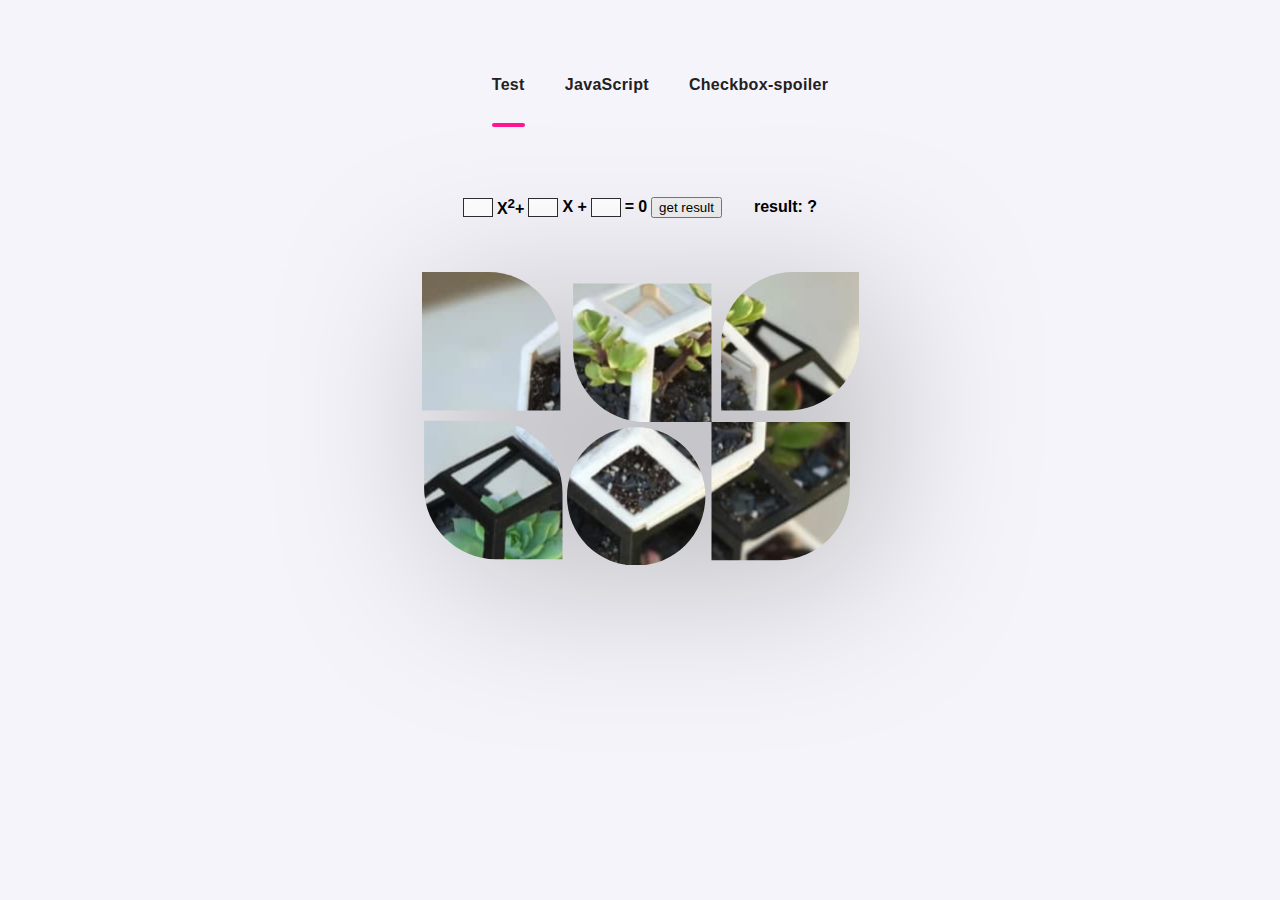
==== commit 664d332f: "Update index.html" ====
--- a/index.html
+++ b/index.html
@@ -24,12 +24,12 @@
             <div class="container">
                 <form class="form">
                     <input name="a" type="number" onwheel="return false;">
-                    <span>X<sup>2</sup></span>
+                    <span>X<sup>2</sup>+ </span>
                     <input name="b" type="number" onwheel="return false;">
-                    <span>X</span>
+                    <span>X + </span>
                     <input name="c" type="number" onwheel="return false;">
-                    <span>=</span>
-                    <span>0</span>
+                    <span> = </span>
+                    <span> 0</span>
                     <button>get result</button>                    
                 </form>
                 <p>result: <span class="result">?</span></p>
@@ -83,4 +83,4 @@
     </script>
 </body>
 
-</html>+</html>
